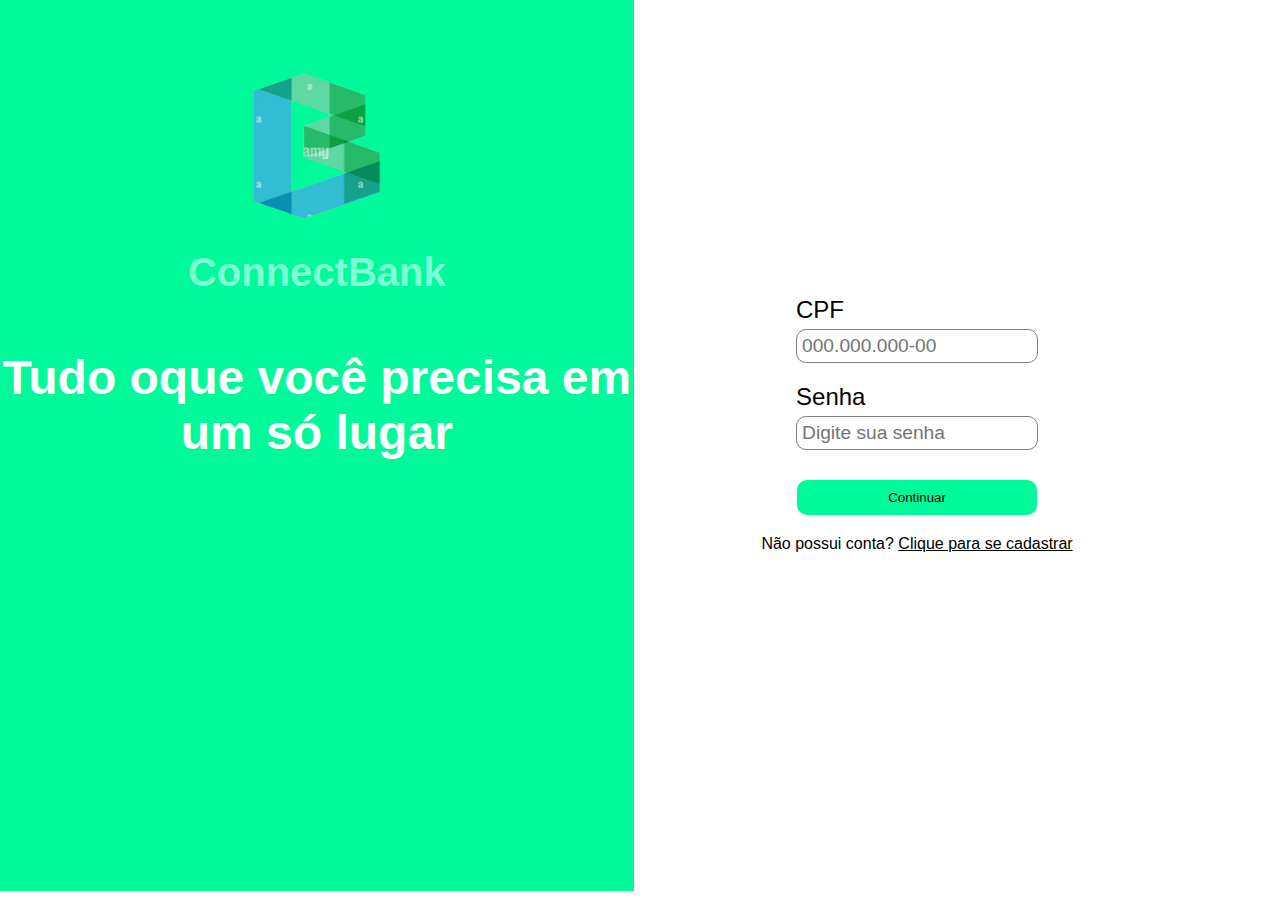
==== FrontEnd/index.html @ 40bbd35a "conexão front com back" ====
<!DOCTYPE html>
<html lang="pt-br" xmlns:th="http://www.w3.org/1999/xhtml">
<head>
    <meta charset="UTF-8">
    <title>ConnectBank</title>
    <link rel="stylesheet" href="./css/style.css">
    <link rel="shortcut icon" href="/img/iconTitle.ico" type="image/x-icon">
</head>
<body>

    <div id="login" >

            <section id="typewriter">

                <div class="titulo">
                    <div class="logo">
                        <img src="./img/Logo.png" alt="">
                    </div>
                    
                    <h1>ConnectBank</h1>
                </div>

                <h2 class="textTypewriter">Tudo oque você precisa em um só lugar</h2>

            </section>
    
            <section id="formLogin" >
                <form>
                    <div class="inputCpf" >
                        <label for="cpf">CPF</label> <br>
                        <input type="text" placeholder="000.000.000-00" id="cpf">
                    </div>
    
                    <div class="inputSenha">
                        <label for="senha">Senha</label> <br>
                        <input type="password" placeholder="Digite sua senha" id="senha">
                    </div>
    
                    <button class="btnLog" type="submit" >Continuar</button>
                    <span>Não possui conta? <a href="cadastrar.html">Clique para se cadastrar</a></span>
                </form>
            </section>

    </div>

    <script></script>
</body>
</html>
---- FrontEnd/css/style.css ----
body{
    box-sizing: border-box;
    margin: 0;
    padding: 0;
    font-family: sans-serif;
    width: 99vw;
    height: 99vh;
}

#login{
    width: 100%;
    height: 100%;
    display: flex;
    justify-content: start;
    align-items: center;
    column-gap: 30px;
}

#typewriter{
    width: 50%;
    height: 100%;
    background-color: #00fa9a;
    display: flex;
    flex-direction: column;
    justify-content: start;
    align-items: center;
    row-gap: 0px;
}

.titulo{
    margin-top: 50px;
    width: 270px;
    height: 260px;
}

.titulo h1{
    text-align: center;
    font-size: 2.5em;
    border: 0px solid red;
    margin: 0px;
    color: #7fffd4;
}

.logo{
    border: 0px solid red;
    margin: 0px auto;
    width: 180px;
    height: 200px;
}

.logo img{
    width: 100%;
    height: 100%;
}

.textTypewriter {
    text-align: center;
    font-size: 3em;
    color: white;
}

#formLogin{
    border: 0px solid black;
    height: 300px;
    width: 40%;
}

#formLogin form{
    display: flex;
    flex-direction: column;
    justify-content: start;
    align-items: center;
    row-gap: 20px;
    height: 300px;
    border: 0px solid red;
}

#formLogin form label{
    font-size: 1.5em;
}

#formLogin form input{
    width: 230px;
    border: 1px solid gray;
    border-radius: 10px;
    padding: 5px;
    font-size: 1.2em;
    margin-top: 5px;
}

#formLogin span a{
    color: black;
}

button.btnLog{
    width: 240px;
    padding: 9px;
    border-radius: 10px;
    border: 1px solid rgba(0, 0, 0, 0);
    background-color: #00fa9a;
    margin-top: 10px;
}

button.btnLog:hover{
    cursor: pointer;
    transition: .5s;
    color: #00fa9a;
    border: 1px solid #00fa9a;
    background-color: white;
}
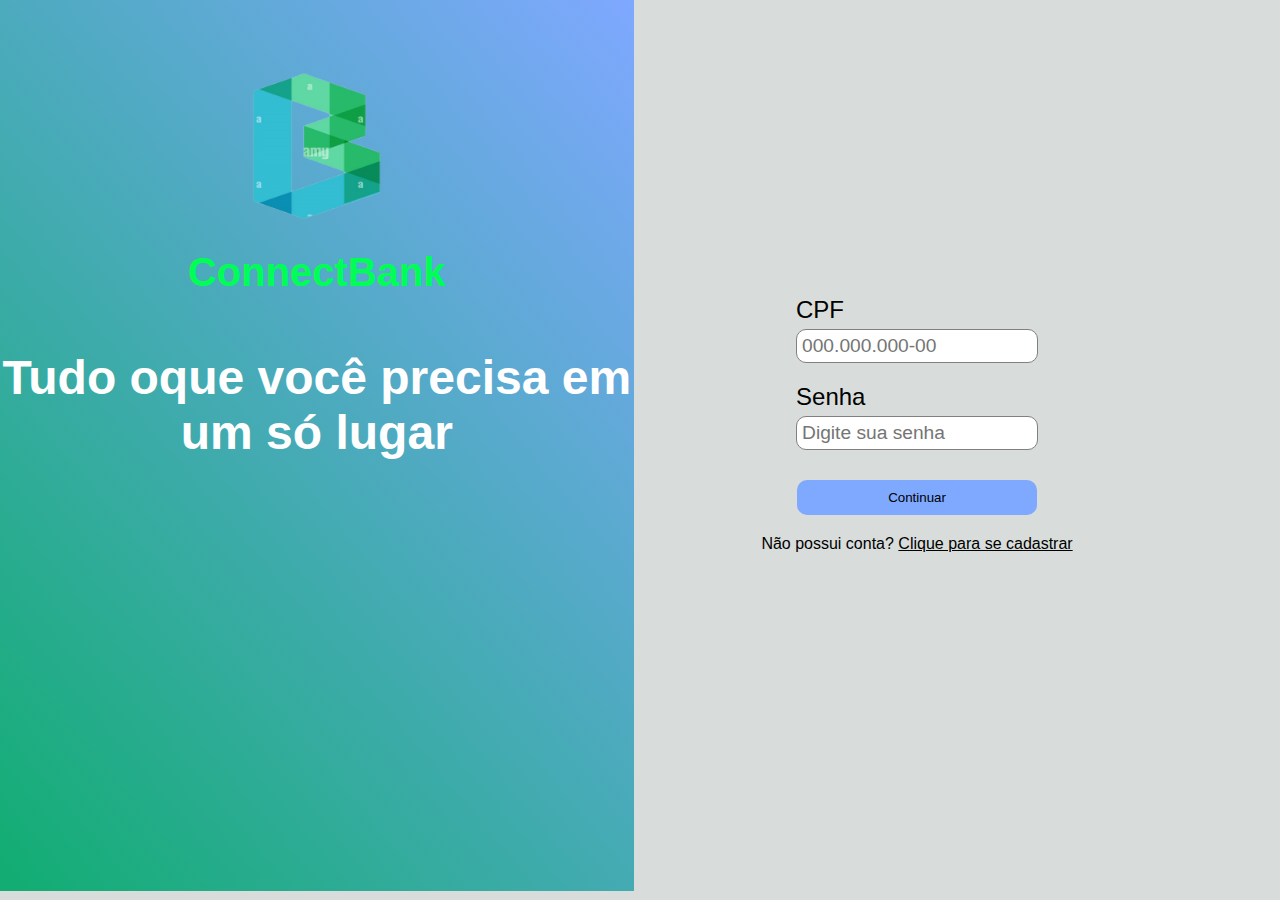
==== commit 1f228b5e: "login usuario" ====
--- a/FrontEnd/index.html
+++ b/FrontEnd/index.html
@@ -43,6 +43,6 @@
 
     </div>
 
-    <script></script>
+    <script src="JS/scriptIindex.js" ></script>
 </body>
 </html>--- a/FrontEnd/css/style.css
+++ b/FrontEnd/css/style.css
@@ -5,6 +5,7 @@
     font-family: sans-serif;
     width: 99vw;
     height: 99vh;
+    background-color: rgb(216, 221, 219);
 }
 
 #login{
@@ -19,7 +20,7 @@
 #typewriter{
     width: 50%;
     height: 100%;
-    background-color: #00fa9a;
+    background: linear-gradient(50deg, #11ad71, #7fa8ff);
     display: flex;
     flex-direction: column;
     justify-content: start;
@@ -38,7 +39,7 @@
     font-size: 2.5em;
     border: 0px solid red;
     margin: 0px;
-    color: #7fffd4;
+    color: #00ff55;
 }
 
 .logo{
@@ -97,14 +98,14 @@
     padding: 9px;
     border-radius: 10px;
     border: 1px solid rgba(0, 0, 0, 0);
-    background-color: #00fa9a;
+    background-color: #7fa8ff;
     margin-top: 10px;
 }
 
 button.btnLog:hover{
     cursor: pointer;
     transition: .5s;
-    color: #00fa9a;
-    border: 1px solid #00fa9a;
+    color: #7fa8ff;
+    border: 1px solid #7fa8ff;
     background-color: white;
 }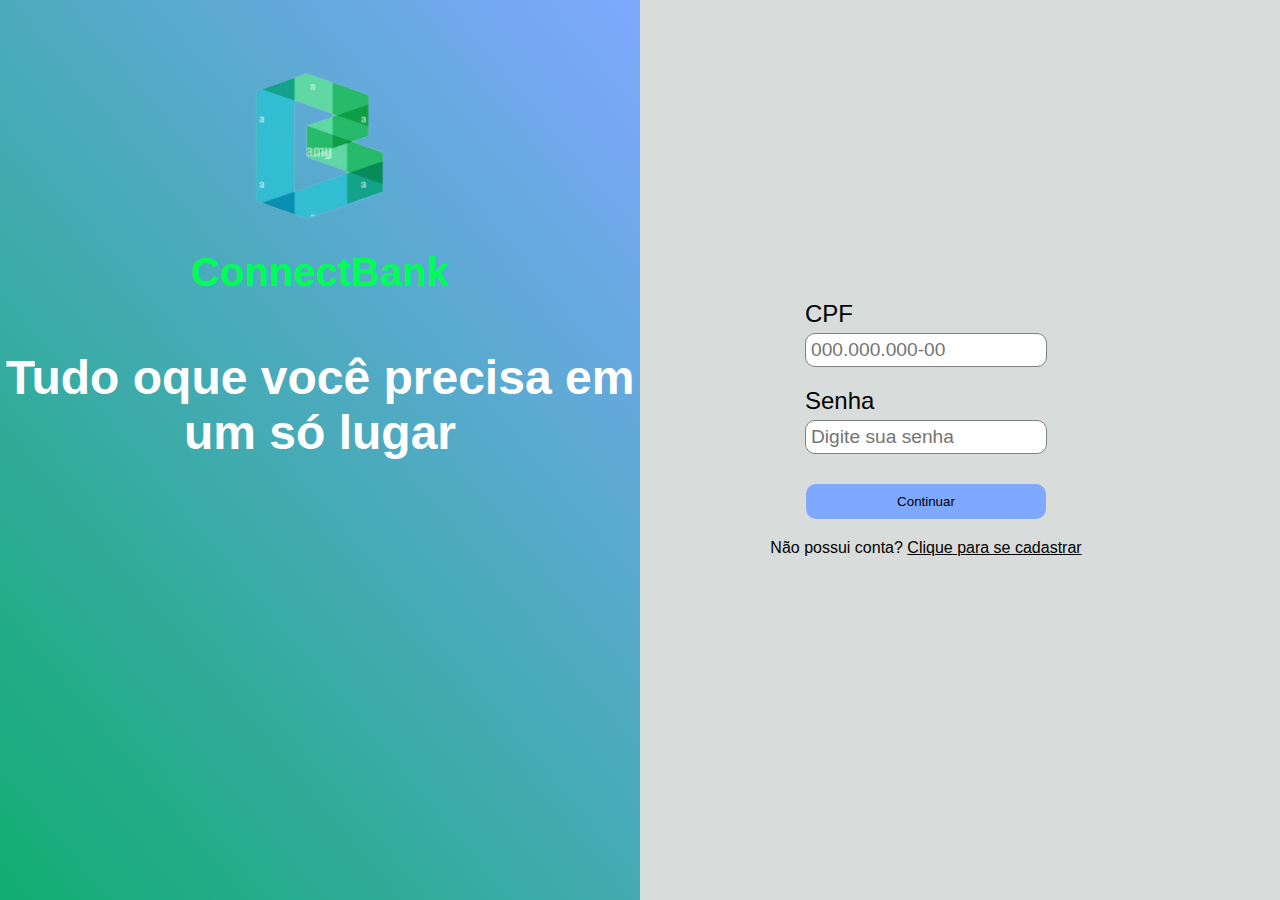
==== commit 178d872b: "estilização pagina usuario part 2" ====
--- a/FrontEnd/index.html
+++ b/FrontEnd/index.html
@@ -43,6 +43,6 @@
 
     </div>
 
-    <script src="JS/scriptIindex.js" ></script>
+    <script type="module" src="JS/scriptIindex.js" ></script>
 </body>
 </html>--- a/FrontEnd/css/style.css
+++ b/FrontEnd/css/style.css
@@ -3,8 +3,8 @@
     margin: 0;
     padding: 0;
     font-family: sans-serif;
-    width: 99vw;
-    height: 99vh;
+    width: 100vw;
+    height: 100vh;
     background-color: rgb(216, 221, 219);
 }
 
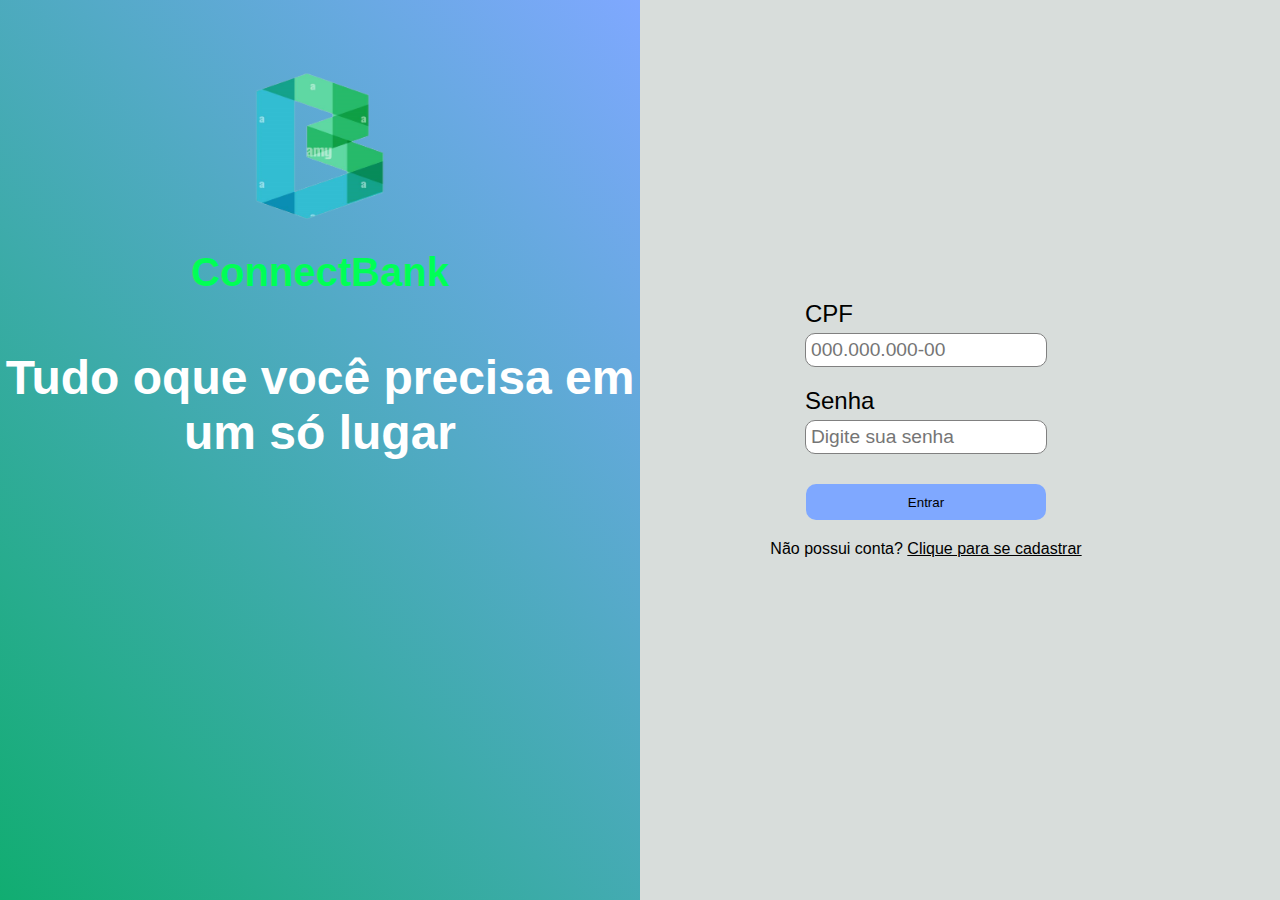
==== commit 58b9d08a: "css+html usuario index" ====
--- a/FrontEnd/index.html
+++ b/FrontEnd/index.html
@@ -5,6 +5,7 @@
     <title>ConnectBank</title>
     <link rel="stylesheet" href="./css/style.css">
     <link rel="shortcut icon" href="/img/iconTitle.ico" type="image/x-icon">
+    <link rel="stylesheet" href="https://cdnjs.cloudflare.com/ajax/libs/font-awesome/6.5.2/css/all.min.css" integrity="sha512-SnH5WK+bZxgPHs44uWIX+LLJAJ9/2PkPKZ5QiAj6Ta86w+fsb2TkcmfRyVX3pBnMFcV7oQPJkl9QevSCWr3W6A==" crossorigin="anonymous" referrerpolicy="no-referrer" />
 </head>
 <body>
 
@@ -36,7 +37,7 @@
                         <input type="password" placeholder="Digite sua senha" id="senha">
                     </div>
     
-                    <button class="btnLog" type="submit" >Continuar</button>
+                    <button class="btnLog" type="submit" >Entrar <i class="fa fa-sign-in" style="font-size:14px"></i></button>
                     <span>Não possui conta? <a href="cadastrar.html">Clique para se cadastrar</a></span>
                 </form>
             </section>
